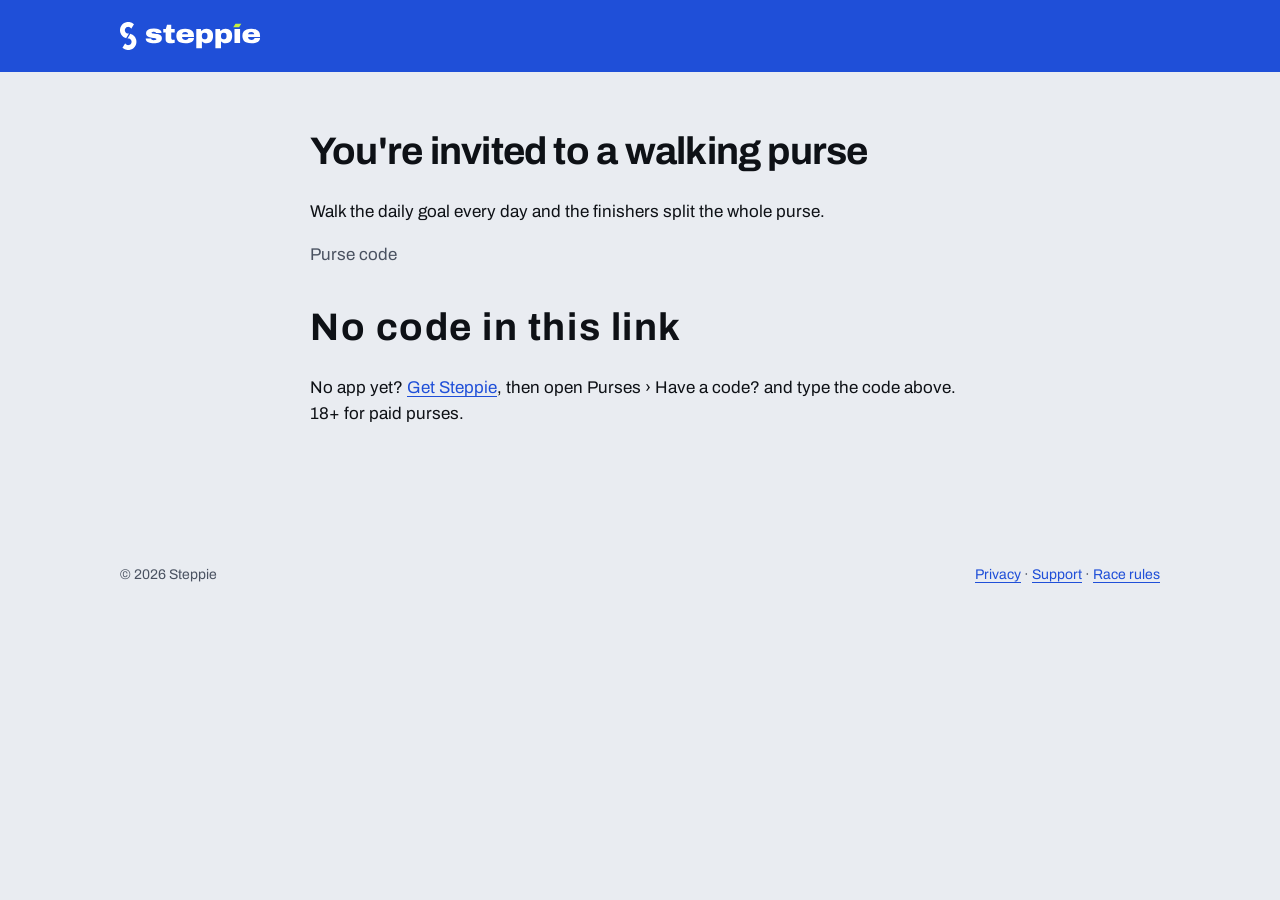
==== site/p.html @ a5943b8d "Purse links that open the purse in the app The research's creator plan needs one code and one link p" ====
<!doctype html>
<html lang="en">
<head>
  <meta charset="utf-8">
  <meta name="viewport" content="width=device-width, initial-scale=1">
  <meta name="robots" content="noindex">
  <title>Join a purse: Steppie</title>
  <link rel="icon" href="assets/symbol-cobalt.svg" type="image/svg+xml">
  <link href="https://fonts.googleapis.com/css2?family=Archivo:wdth,wght@62..125,400..900&display=swap" rel="stylesheet">
  <link rel="stylesheet" href="style.css">
</head>
<body>
  <!-- A purse link a friend or creator shares: steppie.app/p.html?c=CODE.
       With the app installed it opens the purse (steppie://p/CODE); without
       it, the code is shown to type in after installing. -->
  <header class="field"><div class="wrap"><nav><a href="./" aria-label="Steppie home"><img src="assets/lockup-white.svg" alt="Steppie"></a></nav></div></header>
  <main class="doc">
    <h1>You're invited to a walking purse</h1>
    <p>Walk the daily goal every day and the finishers split the whole purse.</p>
    <p class="meta">Purse code</p>
    <p><strong id="code" style="font-size:2.4rem;letter-spacing:.04em">…</strong></p>
    <p><a id="open" href="steppie://">Open it in Steppie</a></p>
    <p>No app yet? <a href="./">Get Steppie</a>, then open Purses › Have a code? and type the code above. 18+ for paid purses.</p>
  </main>
  <footer><div class="wrap"><span>© 2026 Steppie</span><span><a href="privacy.html">Privacy</a> · <a href="support.html">Support</a> · <a href="rules.html">Race rules</a></span></div></footer>
  <script>
    var c = (new URLSearchParams(location.search).get('c') || '').trim().toUpperCase();
    var ok = /^[A-Z0-9-]{4,16}$/.test(c);
    document.getElementById('code').textContent = ok ? c : 'No code in this link';
    if (ok) {
      var app = 'steppie://p/' + encodeURIComponent(c);
      document.getElementById('open').href = app;
      location.href = app;
    } else {
      document.getElementById('open').remove();
    }
  </script>
</body>
</html>
---- site/style.css ----
:root {
  --cobalt: #1f4fd8;
  --lane: #1942b8;
  --tyvek: #f4f6f8;
  --ground: #e9ecf1;
  --ink: #0e1116;
  --ink-2: #4a5261;
  --hair: #cdd2db;
  --volt: #c8f03c;
  --on-field-2: #c9d6ff;
}

* { box-sizing: border-box; }
html { -webkit-text-size-adjust: 100%; }

body {
  margin: 0;
  background: var(--ground);
  color: var(--ink);
  font: 17px/1.55 "Archivo", system-ui, -apple-system, sans-serif;
}

::selection { background: var(--volt); color: var(--ink); }
a { color: var(--cobalt); text-underline-offset: 3px; }
a:focus-visible { outline: 3px solid var(--volt); outline-offset: 3px; border-radius: 6px; }

.wrap { max-width: 1080px; margin: 0 auto; padding: 0 20px; }

.field { background: var(--cobalt); color: #fff; overflow: hidden; }
nav { display: flex; align-items: center; justify-content: space-between; padding: 22px 0; }
nav img { height: 28px; display: block; }
nav .links { display: flex; gap: 20px; font-weight: 600; font-size: 15px; }
nav .links a { color: var(--on-field-2); text-decoration: none; }
nav .links a:hover { color: #fff; }

.hero { display: grid; grid-template-columns: 1.1fr 0.9fr; gap: 40px; align-items: center; padding: 40px 0 90px; }
.hero h1 {
  font-stretch: 62%; font-weight: 900; text-transform: uppercase;
  font-size: clamp(3.2rem, 9vw, 6rem); line-height: 0.92; margin: 0 0 22px;
}
.hero p { font-size: 1.2rem; color: var(--on-field-2); max-width: 32ch; margin: 0 0 30px; }
.cta {
  display: inline-block; background: #fff; color: var(--cobalt); text-decoration: none;
  font-weight: 700; padding: 16px 24px; border-radius: 14px;
  transition: transform 160ms cubic-bezier(0.23, 1, 0.32, 1);
}
.cta:active { transform: scale(0.97); }
.trust { margin-top: 18px; font-size: 14px; color: var(--on-field-2); }

.track { width: 100%; height: auto; display: block; }
.track .progress { stroke-dasharray: 1000; stroke-dashoffset: 1000; animation: draw 1.6s cubic-bezier(0.23, 1, 0.32, 1) 0.3s forwards; }
@keyframes draw { to { stroke-dashoffset: 330; } }

section { padding: 80px 0; }
section h2 { font-size: clamp(2rem, 4vw, 2.8rem); line-height: 1.05; letter-spacing: -0.02em; margin: 0 0 18px; max-width: 20ch; }
.lead { color: var(--ink-2); font-size: 1.15rem; max-width: 56ch; margin: 0 0 40px; }

.bibs { display: grid; grid-template-columns: repeat(3, 1fr); gap: 20px; }
.bib { position: relative; background: var(--tyvek); border-radius: 14px; padding: 24px 26px 0; box-shadow: 0 10px 18px rgba(14, 17, 22, 0.1); overflow: hidden; }
.bib .n { font-stretch: 62%; font-weight: 900; font-size: 4rem; line-height: 1; color: var(--cobalt); }
.bib h3 { margin: 8px 0 6px; font-size: 1.2rem; }
.bib p { margin: 0 0 20px; color: var(--ink-2); }
.bib .band { margin: 0 -26px; padding: 9px 26px; font-stretch: 75%; font-weight: 700; font-size: 13px; letter-spacing: 0.06em; text-transform: uppercase; color: var(--cobalt); background: rgba(31, 79, 216, 0.06); border-top: 1px solid var(--hair); }

.ledger { background: var(--tyvek); border-radius: 16px; padding: 28px; max-width: 620px; }
.ledger .row { display: flex; align-items: baseline; gap: 8px; padding: 8px 0; }
.ledger .dots { flex: 1; border-bottom: 2px dotted var(--hair); transform: translateY(-4px); }
.ledger .v { font-weight: 700; font-variant-numeric: tabular-nums; }
.ledger .note { color: var(--ink-2); font-size: 14px; margin: 14px 0 0; }

.shots { display: flex; gap: 18px; overflow-x: auto; padding-bottom: 12px; scroll-snap-type: x mandatory; }
.shots img { width: 250px; border-radius: 28px; scroll-snap-align: start; box-shadow: 0 12px 28px rgba(14, 17, 22, 0.16); }

#grin { background: var(--cobalt); color: #fff; }
#grin .lead { color: var(--on-field-2); }
.grin { display: grid; grid-template-columns: 0.8fr 1.2fr; gap: 48px; align-items: center; }
.grin-hero { width: 100%; border-radius: 20px; display: block; }
.emoji { display: flex; flex-wrap: wrap; gap: 10px; }
.emoji img { width: 64px; height: 64px; }
@media (max-width: 820px) { .grin { grid-template-columns: 1fr; } }

footer { padding: 40px 0 60px; color: var(--ink-2); font-size: 14px; }
footer .wrap { display: flex; flex-wrap: wrap; gap: 18px; justify-content: space-between; }

.doc { max-width: 70ch; padding: 50px 20px 80px; margin: 0 auto; }
.doc h1 { font-size: 2.4rem; letter-spacing: -0.02em; margin: 0 0 8px; }
.doc h2 { font-size: 1.3rem; margin: 36px 0 8px; }
.doc .meta { color: var(--ink-2); margin-bottom: 30px; }

@media (max-width: 820px) {
  .hero { grid-template-columns: 1fr; padding-bottom: 60px; }
  .bibs { grid-template-columns: 1fr; }
  section { padding: 60px 0; }
}

@media (prefers-reduced-motion: reduce) {
  .track .progress { animation: none; stroke-dashoffset: 330; }
  .cta { transition: none; }
}
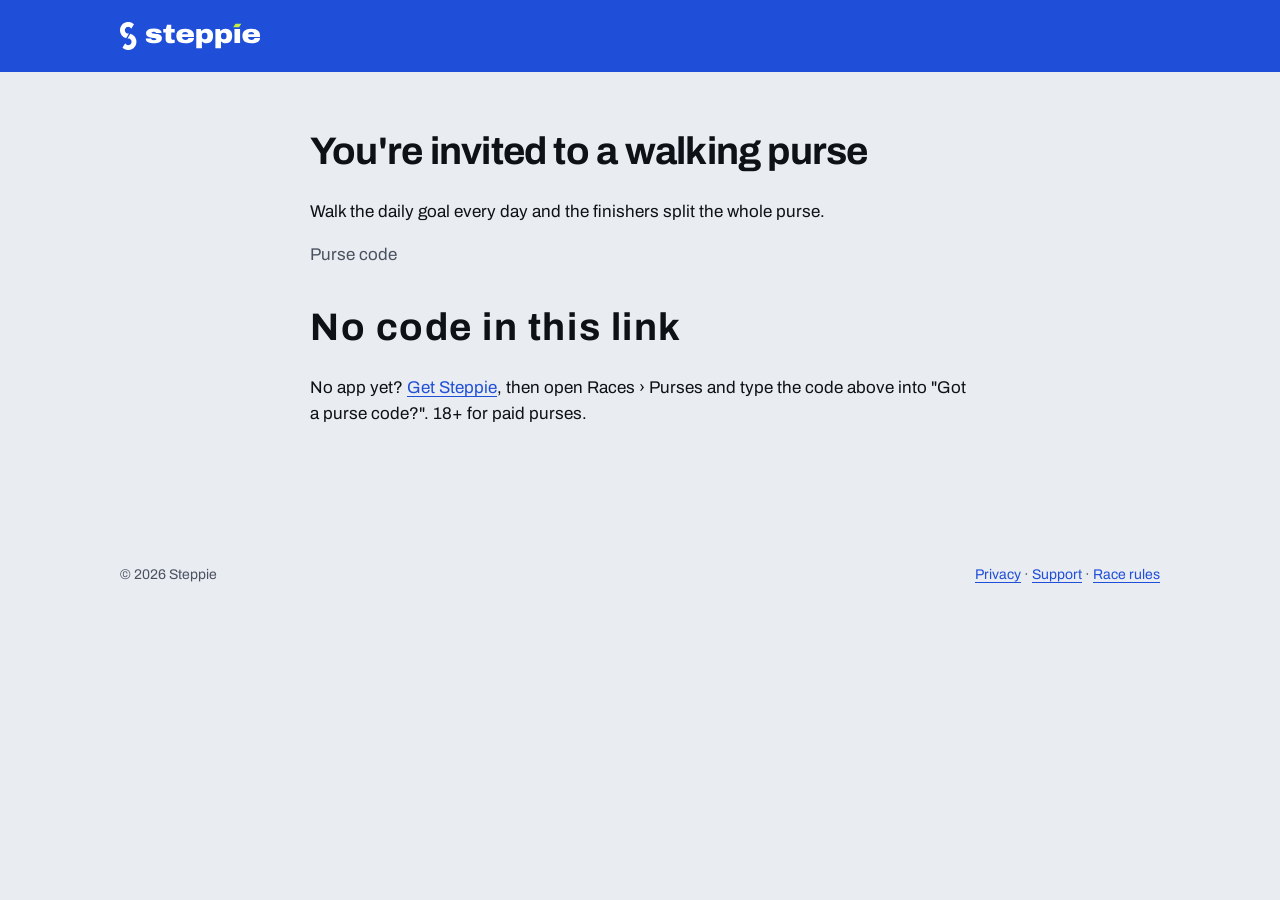
==== commit 49bede08: "site: name the real code field on the purse link page" ====
--- a/site/p.html
+++ b/site/p.html
@@ -20,7 +20,7 @@
     <p class="meta">Purse code</p>
     <p><strong id="code" style="font-size:2.4rem;letter-spacing:.04em">…</strong></p>
     <p><a id="open" href="steppie://">Open it in Steppie</a></p>
-    <p>No app yet? <a href="./">Get Steppie</a>, then open Purses › Have a code? and type the code above. 18+ for paid purses.</p>
+    <p>No app yet? <a href="./">Get Steppie</a>, then open Races › Purses and type the code above into "Got a purse code?". 18+ for paid purses.</p>
   </main>
   <footer><div class="wrap"><span>© 2026 Steppie</span><span><a href="privacy.html">Privacy</a> · <a href="support.html">Support</a> · <a href="rules.html">Race rules</a></span></div></footer>
   <script>
